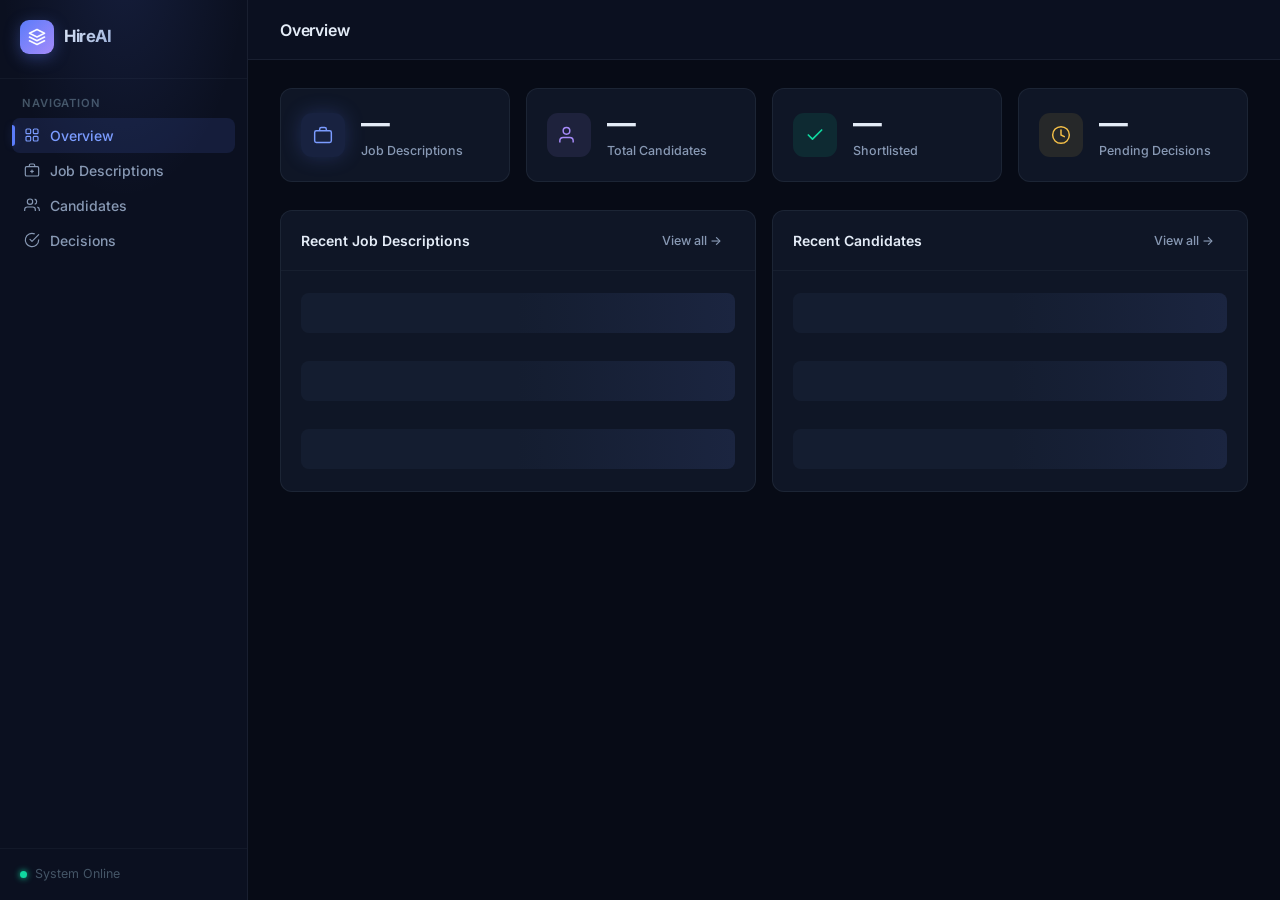
==== static/index.html @ 5cfd74dd "Initial release: HireAI — AI-powered end-to-end hiring agent - Resume screening with Groq/Llama 3.3 " ====
<!DOCTYPE html>
<html lang="en">
<head>
  <meta charset="UTF-8" />
  <meta name="viewport" content="width=device-width, initial-scale=1.0" />
  <title>HireAI — Admin Dashboard</title>
  <link rel="preconnect" href="https://fonts.googleapis.com">
  <link rel="preconnect" href="https://fonts.gstatic.com" crossorigin>
  <link rel="preload" as="style" onload="this.onload=null;this.rel='stylesheet'" href="https://fonts.googleapis.com/css2?family=Inter:wght@300;400;500;600;700&display=swap">
  <noscript><link rel="stylesheet" href="https://fonts.googleapis.com/css2?family=Inter:wght@300;400;500;600;700&display=swap"></noscript>
  <link rel="stylesheet" href="/static/css/style.css?v=5" />
</head>
<body class="admin-page">

<div class="app">

  <!-- ─── Sidebar ──────────────────────────────────────────────────────────── -->
  <aside class="sidebar">
    <div class="sidebar-brand">
      <div class="brand-icon">
        <svg width="18" height="18" viewBox="0 0 24 24" fill="none">
          <path d="M12 2L2 7l10 5 10-5-10-5zM2 17l10 5 10-5M2 12l10 5 10-5" stroke="currentColor" stroke-width="2.2" stroke-linecap="round" stroke-linejoin="round"/>
        </svg>
      </div>
      <span class="brand-text">HireAI</span>
    </div>

    <nav class="sidebar-nav">
      <div class="nav-group">
        <span class="nav-label">Navigation</span>

        <button class="nav-item active" data-tab="overview">
          <svg class="nav-icon" viewBox="0 0 24 24" fill="none">
            <rect x="3" y="3" width="7" height="7" rx="1.5" stroke="currentColor" stroke-width="1.75"/>
            <rect x="14" y="3" width="7" height="7" rx="1.5" stroke="currentColor" stroke-width="1.75"/>
            <rect x="3" y="14" width="7" height="7" rx="1.5" stroke="currentColor" stroke-width="1.75"/>
            <rect x="14" y="14" width="7" height="7" rx="1.5" stroke="currentColor" stroke-width="1.75"/>
          </svg>
          Overview
        </button>

        <button class="nav-item" data-tab="jd">
          <svg class="nav-icon" viewBox="0 0 24 24" fill="none">
            <rect x="2" y="7" width="20" height="14" rx="2" stroke="currentColor" stroke-width="1.75"/>
            <path d="M16 7V5a2 2 0 0 0-2-2h-4a2 2 0 0 0-2 2v2" stroke="currentColor" stroke-width="1.75"/>
            <line x1="12" y1="12" x2="12" y2="16" stroke="currentColor" stroke-width="1.75" stroke-linecap="round"/>
            <line x1="10" y1="14" x2="14" y2="14" stroke="currentColor" stroke-width="1.75" stroke-linecap="round"/>
          </svg>
          Job Descriptions
        </button>

        <button class="nav-item" data-tab="candidates">
          <svg class="nav-icon" viewBox="0 0 24 24" fill="none">
            <path d="M17 21v-2a4 4 0 0 0-4-4H5a4 4 0 0 0-4 4v2" stroke="currentColor" stroke-width="1.75"/>
            <circle cx="9" cy="7" r="4" stroke="currentColor" stroke-width="1.75"/>
            <path d="M23 21v-2a4 4 0 0 0-3-3.87" stroke="currentColor" stroke-width="1.75"/>
            <path d="M16 3.13a4 4 0 0 1 0 7.75" stroke="currentColor" stroke-width="1.75"/>
          </svg>
          Candidates
        </button>

        <button class="nav-item" data-tab="decisions">
          <svg class="nav-icon" viewBox="0 0 24 24" fill="none">
            <path d="M22 11.08V12a10 10 0 1 1-5.93-9.14" stroke="currentColor" stroke-width="1.75"/>
            <polyline points="22 4 12 14.01 9 11.01" stroke="currentColor" stroke-width="1.75" stroke-linecap="round" stroke-linejoin="round"/>
          </svg>
          Decisions
          <span class="nav-badge" id="decisions-count" style="display:none">0</span>
        </button>
      </div>
    </nav>

    <div class="sidebar-footer">
      <div class="status-dot"></div>
      <span>System Online</span>
    </div>
  </aside>

  <!-- ─── Main ─────────────────────────────────────────────────────────────── -->
  <div class="main">
    <header class="topbar">
      <div class="topbar-title" id="page-title">Overview</div>
      <div class="topbar-actions" id="topbar-actions"></div>
    </header>

    <div class="content">

      <!-- ── Overview ─────────────────────────────────────────────────────── -->
      <section id="tab-overview" class="tab-panel active">
        <div class="stats-grid">
          <div class="stat-card">
            <div class="stat-icon stat-icon-blue">
              <svg viewBox="0 0 24 24" fill="none">
                <rect x="2" y="7" width="20" height="14" rx="2" stroke="currentColor" stroke-width="1.75"/>
                <path d="M16 7V5a2 2 0 0 0-2-2h-4a2 2 0 0 0-2 2v2" stroke="currentColor" stroke-width="1.75"/>
              </svg>
            </div>
            <div class="stat-info">
              <div class="stat-value" id="stat-jd-count">—</div>
              <div class="stat-label">Job Descriptions</div>
            </div>
          </div>
          <div class="stat-card">
            <div class="stat-icon stat-icon-violet">
              <svg viewBox="0 0 24 24" fill="none">
                <path d="M17 21v-2a4 4 0 0 0-4-4H5a4 4 0 0 0-4 4v2" stroke="currentColor" stroke-width="1.75"/>
                <circle cx="9" cy="7" r="4" stroke="currentColor" stroke-width="1.75"/>
              </svg>
            </div>
            <div class="stat-info">
              <div class="stat-value" id="stat-candidate-count">—</div>
              <div class="stat-label">Total Candidates</div>
            </div>
          </div>
          <div class="stat-card">
            <div class="stat-icon stat-icon-green">
              <svg viewBox="0 0 24 24" fill="none">
                <polyline points="20 6 9 17 4 12" stroke="currentColor" stroke-width="2" stroke-linecap="round" stroke-linejoin="round"/>
              </svg>
            </div>
            <div class="stat-info">
              <div class="stat-value" id="stat-shortlisted-count">—</div>
              <div class="stat-label">Shortlisted</div>
            </div>
          </div>
          <div class="stat-card">
            <div class="stat-icon stat-icon-amber">
              <svg viewBox="0 0 24 24" fill="none">
                <circle cx="12" cy="12" r="10" stroke="currentColor" stroke-width="1.75"/>
                <polyline points="12 6 12 12 16 14" stroke="currentColor" stroke-width="1.75" stroke-linecap="round"/>
              </svg>
            </div>
            <div class="stat-info">
              <div class="stat-value" id="stat-pending-count">—</div>
              <div class="stat-label">Pending Decisions</div>
            </div>
          </div>
        </div>

        <div class="overview-grid">
          <div class="overview-panel">
            <div class="panel-hd">
              <span>Recent Job Descriptions</span>
              <button class="btn btn-ghost btn-sm" onclick="switchTab('jd')">View all →</button>
            </div>
            <div id="overview-jds" class="overview-list">
              <div style="padding:10px 20px"><div class="skeleton-row"></div></div>
              <div style="padding:10px 20px"><div class="skeleton-row"></div></div>
              <div style="padding:10px 20px"><div class="skeleton-row"></div></div>
            </div>
          </div>
          <div class="overview-panel">
            <div class="panel-hd">
              <span>Recent Candidates</span>
              <button class="btn btn-ghost btn-sm" onclick="switchTab('candidates')">View all →</button>
            </div>
            <div id="overview-candidates" class="overview-list">
              <div style="padding:10px 20px"><div class="skeleton-row"></div></div>
              <div style="padding:10px 20px"><div class="skeleton-row"></div></div>
              <div style="padding:10px 20px"><div class="skeleton-row"></div></div>
            </div>
          </div>
        </div>
      </section>

      <!-- ── Job Descriptions ──────────────────────────────────────────────── -->
      <section id="tab-jd" class="tab-panel">
        <div id="jd-list" class="card-grid">
          <div class="card" style="pointer-events:none">
            <div class="skeleton-row" style="height:18px;width:60%;margin-bottom:10px"></div>
            <div class="skeleton-row" style="height:12px;width:40%"></div>
          </div>
        </div>
      </section>

      <!-- ── Candidates ────────────────────────────────────────────────────── -->
      <section id="tab-candidates" class="tab-panel">
        <div class="table-toolbar">
          <div class="toolbar-left">
            <select id="jd-filter" class="select" style="width:220px" onchange="loadCandidates()">
              <option value="">All Job Descriptions</option>
            </select>
          </div>
        </div>
        <div class="table-wrap">
          <table class="data-table" id="candidates-table">
            <thead>
              <tr>
                <th>Candidate</th>
                <th>Job Description</th>
                <th>Score</th>
                <th>Status</th>
                <th>Actions</th>
              </tr>
            </thead>
            <tbody id="candidates-body">
              <tr><td colspan="5" class="loading">Loading candidates…</td></tr>
            </tbody>
          </table>
        </div>
      </section>

      <!-- ── Decisions ─────────────────────────────────────────────────────── -->
      <section id="tab-decisions" class="tab-panel">
        <div id="decisions-list">
          <p class="loading">Loading decisions…</p>
        </div>
      </section>

    </div>
  </div>
</div>

<!-- ─── JD Upload Modal ───────────────────────────────────────────────────── -->
<div id="jd-modal" class="modal-overlay" style="display:none">
  <div class="modal" onclick="event.stopPropagation()">
    <div class="modal-header">
      <h3>New Job Description</h3>
      <button class="modal-close" onclick="hideModal('jd-modal')">
        <svg viewBox="0 0 24 24" fill="none" width="18" height="18"><line x1="18" y1="6" x2="6" y2="18" stroke="currentColor" stroke-width="2" stroke-linecap="round"/><line x1="6" y1="6" x2="18" y2="18" stroke="currentColor" stroke-width="2" stroke-linecap="round"/></svg>
      </button>
    </div>

    <div style="padding:20px 24px 0">
      <label class="form-label">
        <span class="form-label-text">Job Title</span>
        <input id="jd-title" type="text" class="form-input" placeholder="e.g. Senior Backend Engineer" />
      </label>
      <div class="upload-tabs">
        <button class="upload-tab active" onclick="switchJDTab('file',this)">Upload File</button>
        <button class="upload-tab" onclick="switchJDTab('text',this)">Paste Text</button>
      </div>
      <div id="jd-file-section">
        <label class="file-drop-zone" id="jd-drop-zone"
          ondragover="onDragOver(event)"
          ondragleave="onDragLeave(event,'jd-drop-zone')"
          ondrop="onDrop(event,'jd-file')">
          <input type="file" id="jd-file" accept=".pdf,.docx,.txt" style="display:none"
            onchange="onFileSelect(this,'jd-drop-zone','jd-file-name')" />
          <div class="drop-icon">
            <svg viewBox="0 0 24 24" fill="none" width="30" height="30">
              <path d="M14 2H6a2 2 0 0 0-2 2v16a2 2 0 0 0 2 2h12a2 2 0 0 0 2-2V8z" stroke="currentColor" stroke-width="1.75"/>
              <polyline points="14 2 14 8 20 8" stroke="currentColor" stroke-width="1.75"/>
              <line x1="12" y1="18" x2="12" y2="12" stroke="currentColor" stroke-width="1.75" stroke-linecap="round"/>
              <line x1="9" y1="15" x2="15" y2="15" stroke="currentColor" stroke-width="1.75" stroke-linecap="round"/>
            </svg>
          </div>
          <span id="jd-file-name">Drag & drop or <u>browse</u></span>
          <span class="drop-hint">PDF, DOCX, TXT supported</span>
        </label>
      </div>
      <div id="jd-text-section" style="display:none">
        <label class="form-label">
          <span class="form-label-text">Job Description Text</span>
          <textarea id="jd-text" class="form-textarea" rows="9" placeholder="Paste the full job description here…"></textarea>
        </label>
      </div>
    </div>

    <div class="modal-footer">
      <button class="btn btn-ghost" onclick="hideModal('jd-modal')">Cancel</button>
      <button class="btn btn-primary" onclick="submitJD()">Submit JD</button>
    </div>
  </div>
</div>

<!-- ─── Resume Upload Modal ──────────────────────────────────────────────── -->
<div id="resume-modal" class="modal-overlay" style="display:none">
  <div class="modal" onclick="event.stopPropagation()">
    <div class="modal-header">
      <h3>Upload Candidate Resume</h3>
      <button class="modal-close" onclick="hideModal('resume-modal')">
        <svg viewBox="0 0 24 24" fill="none" width="18" height="18"><line x1="18" y1="6" x2="6" y2="18" stroke="currentColor" stroke-width="2" stroke-linecap="round"/><line x1="6" y1="6" x2="18" y2="18" stroke="currentColor" stroke-width="2" stroke-linecap="round"/></svg>
      </button>
    </div>

    <div style="padding:20px 24px 0">
      <label class="form-label">
        <span class="form-label-text">Job Description</span>
        <select id="resume-jd-id" class="form-input">
          <option value="">Select a job description…</option>
        </select>
      </label>
      <div class="form-row">
        <label class="form-label">
          <span class="form-label-text">Full Name</span>
          <input id="resume-name" type="text" class="form-input" placeholder="Jane Doe" />
        </label>
        <label class="form-label">
          <span class="form-label-text">Email Address</span>
          <input id="resume-email" type="email" class="form-input" placeholder="jane@example.com" />
        </label>
      </div>
      <div class="upload-tabs">
        <button class="upload-tab active" onclick="switchResumeTab('file',this)">Upload File</button>
        <button class="upload-tab" onclick="switchResumeTab('text',this)">Paste Text</button>
      </div>
      <div id="resume-file-section">
        <label class="file-drop-zone" id="resume-drop-zone"
          ondragover="onDragOver(event)"
          ondragleave="onDragLeave(event,'resume-drop-zone')"
          ondrop="onDrop(event,'resume-file')">
          <input type="file" id="resume-file" accept=".pdf,.docx,.txt" style="display:none"
            onchange="onFileSelect(this,'resume-drop-zone','resume-file-name')" />
          <div class="drop-icon">
            <svg viewBox="0 0 24 24" fill="none" width="30" height="30">
              <path d="M14 2H6a2 2 0 0 0-2 2v16a2 2 0 0 0 2 2h12a2 2 0 0 0 2-2V8z" stroke="currentColor" stroke-width="1.75"/>
              <polyline points="14 2 14 8 20 8" stroke="currentColor" stroke-width="1.75"/>
              <line x1="12" y1="18" x2="12" y2="12" stroke="currentColor" stroke-width="1.75" stroke-linecap="round"/>
              <line x1="9" y1="15" x2="15" y2="15" stroke="currentColor" stroke-width="1.75" stroke-linecap="round"/>
            </svg>
          </div>
          <span id="resume-file-name">Drag & drop or <u>browse</u></span>
          <span class="drop-hint">PDF, DOCX, TXT supported</span>
        </label>
      </div>
      <div id="resume-text-section" style="display:none">
        <label class="form-label">
          <span class="form-label-text">Resume Text</span>
          <textarea id="resume-text" class="form-textarea" rows="9" placeholder="Paste resume text here…"></textarea>
        </label>
      </div>
    </div>

    <div class="modal-footer">
      <button class="btn btn-ghost" onclick="hideModal('resume-modal')">Cancel</button>
      <button class="btn btn-primary" onclick="submitResume()">Screen Candidate</button>
    </div>
  </div>
</div>

<!-- ─── Candidate Detail Modal ──────────────────────────────────────────── -->
<div id="detail-modal" class="modal-overlay" style="display:none">
  <div class="modal modal-wide" onclick="event.stopPropagation()">
    <div class="modal-header">
      <h3 id="detail-title">Candidate Details</h3>
      <button class="modal-close" onclick="hideModal('detail-modal')">
        <svg viewBox="0 0 24 24" fill="none" width="18" height="18"><line x1="18" y1="6" x2="6" y2="18" stroke="currentColor" stroke-width="2" stroke-linecap="round"/><line x1="6" y1="6" x2="18" y2="18" stroke="currentColor" stroke-width="2" stroke-linecap="round"/></svg>
      </button>
    </div>
    <div id="detail-body"></div>
    <div class="modal-footer">
      <button class="btn btn-ghost" onclick="hideModal('detail-modal')">Close</button>
    </div>
  </div>
</div>

<!-- ─── Toast ────────────────────────────────────────────────────────────── -->
<div id="toast" class="toast" style="display:none"></div>

<script src="/static/js/admin.js"></script>
</body>
</html>
---- static/css/style.css ----
/* DESIGN SYSTEM — HireAI Dashboard (Dark premium / Obsidian) */

:root {
  /* Surfaces */
  --bg:       #070b16;
  --surf-1:   #0b1020;
  --surf-2:   #0f1626;
  --surf-3:   #141d30;
  --surf-4:   #1b2540;

  /* Accent */
  --accent:        #5b7cfa;
  --accent-h:      #7b9cff;
  --accent-dim:    rgba(91,124,250,0.12);
  --accent-glow:   rgba(91,124,250,0.22);
  --accent-border: rgba(91,124,250,0.3);

  /* Status */
  --green:      #10d9a0;
  --green-dim:  rgba(16,217,160,0.1);
  --yellow:     #f5c048;
  --yellow-dim: rgba(245,192,72,0.1);
  --red:        #ff5757;
  --red-dim:    rgba(255,87,87,0.1);
  --blue:       #60a5fa;
  --blue-dim:   rgba(96,165,250,0.1);
  --violet:     #a78bfa;
  --violet-dim: rgba(167,139,250,0.1);

  /* Text */
  --t1: #e4ecf7;
  --t2: #8899b4;
  --t3: #445566;

  /* Border */
  --border:    rgba(148,163,184,0.1);
  --border-sm: rgba(148,163,184,0.06);

  /* Dimensions */
  --sidebar-w: 248px;
  --topbar-h:  60px;
  --radius-sm: 8px;
  --radius-md: 12px;
  --radius-lg: 16px;
  --radius-xl: 20px;

  /* Transitions */
  --t-fast: 150ms ease;
  --t-med:  250ms ease;
  --t-slow: 400ms cubic-bezier(0.16,1,0.3,1);
}

/* ─── Reset ──────────────────────────────────────────────────────────────── */
*, *::before, *::after { box-sizing: border-box; margin: 0; padding: 0; }
html { height: 100%; }
body {
  font-family: 'Inter', system-ui, -apple-system, sans-serif;
  background: var(--bg);
  color: var(--t1);
  min-height: 100vh;
  font-size: 14px;
  line-height: 1.5;
  -webkit-font-smoothing: antialiased;
}
a { color: var(--accent); text-decoration: none; }
button { font-family: inherit; cursor: pointer; }
input, select, textarea { font-family: inherit; }

/* ─── App Shell ───────────────────────────────────────────────────────────── */
.app {
  display: flex;
  height: 100vh;
  overflow: hidden;
}

/* ─────────────────────────────────────────────────────────────────────────────
   SIDEBAR
───────────────────────────────────────────────────────────────────────────── */
.sidebar {
  width: var(--sidebar-w);
  min-width: var(--sidebar-w);
  background: var(--surf-1);
  border-right: 1px solid var(--border);
  display: flex;
  flex-direction: column;
  overflow: hidden;
  position: relative;
  z-index: 10;
}

/* subtle top glow */
.sidebar::before {
  content: '';
  position: absolute;
  top: 0; left: 0; right: 0;
  height: 200px;
  background: radial-gradient(ellipse at 50% -20%, rgba(91,124,250,0.12) 0%, transparent 70%);
  pointer-events: none;
}

.sidebar-brand {
  display: flex;
  align-items: center;
  gap: 10px;
  padding: 20px 20px 24px;
  border-bottom: 1px solid var(--border-sm);
}

.brand-icon {
  width: 34px;
  height: 34px;
  border-radius: 9px;
  background: linear-gradient(135deg, #5b7cfa 0%, #a78bfa 100%);
  display: flex;
  align-items: center;
  justify-content: center;
  color: white;
  flex-shrink: 0;
  box-shadow: 0 4px 16px rgba(91,124,250,0.35);
}

.brand-text {
  font-size: 1.05rem;
  font-weight: 700;
  background: linear-gradient(135deg, #e4ecf7, #a0b4d6);
  -webkit-background-clip: text;
  -webkit-text-fill-color: transparent;
  background-clip: text;
  letter-spacing: -0.3px;
}

.sidebar-nav {
  flex: 1;
  padding: 16px 12px;
  overflow-y: auto;
  scrollbar-width: none;
}
.sidebar-nav::-webkit-scrollbar { display: none; }

.nav-group { margin-bottom: 24px; }

.nav-label {
  display: block;
  font-size: 0.7rem;
  font-weight: 600;
  text-transform: uppercase;
  letter-spacing: 0.08em;
  color: var(--t3);
  padding: 0 10px;
  margin-bottom: 6px;
}

.nav-item {
  display: flex;
  align-items: center;
  gap: 10px;
  width: 100%;
  padding: 9px 12px;
  border-radius: var(--radius-sm);
  border: none;
  background: transparent;
  color: var(--t2);
  font-size: 0.875rem;
  font-weight: 500;
  text-align: left;
  transition: background var(--t-fast), color var(--t-fast);
  position: relative;
  cursor: pointer;
}

.nav-item:hover {
  background: rgba(255,255,255,0.05);
  color: var(--t1);
}

.nav-item.active {
  background: var(--accent-dim);
  color: var(--accent-h);
}

.nav-item.active::before {
  content: '';
  position: absolute;
  left: 0; top: 20%; bottom: 20%;
  width: 3px;
  border-radius: 0 3px 3px 0;
  background: var(--accent);
  box-shadow: 0 0 8px var(--accent-glow);
}

.nav-icon {
  width: 16px;
  height: 16px;
  flex-shrink: 0;
  stroke-width: 1.75;
}

.nav-badge {
  margin-left: auto;
  background: var(--red);
  color: white;
  font-size: 0.7rem;
  font-weight: 700;
  min-width: 18px;
  height: 18px;
  border-radius: 99px;
  display: inline-flex;
  align-items: center;
  justify-content: center;
  padding: 0 5px;
  animation: pulseDot 2s ease infinite;
}

.sidebar-footer {
  padding: 16px 20px;
  border-top: 1px solid var(--border-sm);
  display: flex;
  align-items: center;
  gap: 8px;
  font-size: 0.78rem;
  color: var(--t3);
}

.status-dot {
  width: 7px;
  height: 7px;
  border-radius: 50%;
  background: var(--green);
  box-shadow: 0 0 6px var(--green);
  animation: pulseDot 2.5s ease infinite;
}

/* ─────────────────────────────────────────────────────────────────────────────
   MAIN AREA
───────────────────────────────────────────────────────────────────────────── */
.main {
  flex: 1;
  display: flex;
  flex-direction: column;
  overflow: hidden;
}

/* ─── Topbar ──────────────────────────────────────────────────────────────── */
.topbar {
  height: var(--topbar-h);
  min-height: var(--topbar-h);
  display: flex;
  align-items: center;
  justify-content: space-between;
  padding: 0 32px;
  border-bottom: 1px solid var(--border);
  background: var(--surf-1);
  backdrop-filter: blur(8px);
  position: relative;
  z-index: 5;
}

.topbar-title {
  font-size: 1rem;
  font-weight: 600;
  color: var(--t1);
  letter-spacing: -0.2px;
}

.topbar-actions {
  display: flex;
  align-items: center;
  gap: 8px;
}

/* ─── Content Area ────────────────────────────────────────────────────────── */
.content {
  flex: 1;
  overflow-y: auto;
  padding: 28px 32px;
  scrollbar-width: thin;
  scrollbar-color: var(--surf-4) transparent;
}
.content::-webkit-scrollbar { width: 5px; }
.content::-webkit-scrollbar-track { background: transparent; }
.content::-webkit-scrollbar-thumb { background: var(--surf-4); border-radius: 99px; }

/* ─── Tab Panels ──────────────────────────────────────────────────────────── */
.tab-panel {
  display: none;
  animation: panelIn var(--t-slow) both;
}
.tab-panel.active { display: block; }

/* ─────────────────────────────────────────────────────────────────────────────
   OVERVIEW / STATS
───────────────────────────────────────────────────────────────────────────── */
.stats-grid {
  display: grid;
  grid-template-columns: repeat(4, 1fr);
  gap: 16px;
  margin-bottom: 28px;
}

@media (max-width: 1100px) { .stats-grid { grid-template-columns: repeat(2, 1fr); } }
@media (max-width: 700px)  { .stats-grid { grid-template-columns: 1fr; } }

.stat-card {
  background: var(--surf-2);
  border: 1px solid var(--border);
  border-radius: var(--radius-md);
  padding: 20px;
  display: flex;
  align-items: center;
  gap: 16px;
  transition: border-color var(--t-fast), transform var(--t-fast), box-shadow var(--t-fast);
  animation: cardIn var(--t-slow) both;
}
.stat-card:nth-child(1) { animation-delay: 0ms; }
.stat-card:nth-child(2) { animation-delay: 60ms; }
.stat-card:nth-child(3) { animation-delay: 120ms; }
.stat-card:nth-child(4) { animation-delay: 180ms; }

.stat-card:hover {
  border-color: var(--border-sm);
  transform: translateY(-1px);
  box-shadow: 0 8px 24px rgba(0,0,0,0.3);
}

.stat-icon {
  width: 44px;
  height: 44px;
  border-radius: 11px;
  display: flex;
  align-items: center;
  justify-content: center;
  flex-shrink: 0;
}
.stat-icon svg { width: 20px; height: 20px; }
.stat-icon-blue   { background: var(--accent-dim); color: var(--accent-h); box-shadow: 0 0 20px var(--accent-glow); }
.stat-icon-violet { background: var(--violet-dim); color: var(--violet); }
.stat-icon-green  { background: var(--green-dim);  color: var(--green); }
.stat-icon-amber  { background: var(--yellow-dim); color: var(--yellow); }

.stat-info {}
.stat-value {
  font-size: 1.8rem;
  font-weight: 700;
  color: var(--t1);
  line-height: 1;
  letter-spacing: -1px;
}
.stat-label {
  font-size: 0.78rem;
  color: var(--t2);
  margin-top: 4px;
  font-weight: 500;
}

/* ─── Overview Grid ───────────────────────────────────────────────────────── */
.overview-grid {
  display: grid;
  grid-template-columns: 1fr 1fr;
  gap: 16px;
}
@media (max-width: 900px) { .overview-grid { grid-template-columns: 1fr; } }

.overview-panel {
  background: var(--surf-2);
  border: 1px solid var(--border);
  border-radius: var(--radius-md);
  overflow: hidden;
  animation: cardIn var(--t-slow) both;
  animation-delay: 240ms;
}

.panel-hd {
  display: flex;
  align-items: center;
  justify-content: space-between;
  padding: 16px 20px;
  border-bottom: 1px solid var(--border-sm);
  font-size: 0.875rem;
  font-weight: 600;
  color: var(--t1);
}

.overview-list { padding: 8px 0; }

.overview-row {
  display: flex;
  align-items: center;
  gap: 12px;
  padding: 10px 20px;
  transition: background var(--t-fast);
  border-radius: 0;
}
.overview-row:hover { background: rgba(255,255,255,0.03); }

.overview-row-avatar {
  width: 32px;
  height: 32px;
  border-radius: 8px;
  background: var(--accent-dim);
  display: flex;
  align-items: center;
  justify-content: center;
  font-size: 0.7rem;
  font-weight: 700;
  color: var(--accent);
  flex-shrink: 0;
}

.overview-row-info { flex: 1; min-width: 0; }
.overview-row-title {
  font-size: 0.85rem;
  font-weight: 500;
  color: var(--t1);
  white-space: nowrap;
  overflow: hidden;
  text-overflow: ellipsis;
}
.overview-row-sub {
  font-size: 0.75rem;
  color: var(--t3);
  margin-top: 1px;
}

.overview-empty {
  padding: 28px 20px;
  text-align: center;
  color: var(--t3);
  font-size: 0.82rem;
}

/* ─────────────────────────────────────────────────────────────────────────────
   JD CARDS
───────────────────────────────────────────────────────────────────────────── */
.card-grid {
  display: grid;
  grid-template-columns: repeat(auto-fill, minmax(300px, 1fr));
  gap: 14px;
}

.card {
  background: var(--surf-2);
  border: 1px solid var(--border);
  border-radius: var(--radius-md);
  padding: 20px;
  transition: border-color var(--t-fast), transform var(--t-fast), box-shadow var(--t-fast);
  animation: cardIn var(--t-slow) both;
  animation-delay: var(--delay, 0ms);
  position: relative;
  overflow: hidden;
}

.card::before {
  content: '';
  position: absolute;
  top: 0; left: 0; right: 0;
  height: 1px;
  background: linear-gradient(90deg, transparent, var(--accent-border), transparent);
  opacity: 0;
  transition: opacity var(--t-med);
}
.card:hover::before { opacity: 1; }

.card:hover {
  border-color: rgba(91,124,250,0.2);
  transform: translateY(-2px);
  box-shadow: 0 12px 32px rgba(0,0,0,0.35);
}

.card-icon {
  width: 36px;
  height: 36px;
  border-radius: 9px;
  background: var(--accent-dim);
  display: flex;
  align-items: center;
  justify-content: center;
  color: var(--accent);
  margin-bottom: 14px;
}
.card-icon svg { width: 16px; height: 16px; }

.card h4 {
  font-size: 0.95rem;
  font-weight: 600;
  color: var(--t1);
  margin-bottom: 8px;
  line-height: 1.3;
}

.card-meta {
  font-size: 0.78rem;
  color: var(--t3);
  display: flex;
  align-items: center;
  gap: 6px;
  margin-bottom: 4px;
}

.card-parsed {
  display: inline-flex;
  align-items: center;
  gap: 5px;
  font-size: 0.75rem;
  font-weight: 500;
  padding: 3px 8px;
  border-radius: 99px;
  margin-top: 8px;
}
.card-parsed.done { background: var(--green-dim); color: var(--green); }
.card-parsed.pending { background: var(--yellow-dim); color: var(--yellow); }

.card-actions {
  margin-top: 16px;
  padding-top: 14px;
  border-top: 1px solid var(--border-sm);
  display: flex;
  gap: 8px;
}

/* ─────────────────────────────────────────────────────────────────────────────
   TABLE
───────────────────────────────────────────────────────────────────────────── */
.table-toolbar {
  display: flex;
  align-items: center;
  justify-content: space-between;
  margin-bottom: 16px;
  gap: 12px;
}

.toolbar-left { display: flex; align-items: center; gap: 10px; }

.table-wrap {
  background: var(--surf-2);
  border: 1px solid var(--border);
  border-radius: var(--radius-md);
  overflow: hidden;
  animation: cardIn var(--t-slow) both;
}

.data-table {
  width: 100%;
  border-collapse: collapse;
}

.data-table th {
  background: var(--surf-3);
  padding: 12px 18px;
  text-align: left;
  font-size: 0.72rem;
  font-weight: 600;
  text-transform: uppercase;
  letter-spacing: 0.06em;
  color: var(--t3);
  border-bottom: 1px solid var(--border);
}

.data-table td {
  padding: 13px 18px;
  font-size: 0.86rem;
  border-bottom: 1px solid var(--border-sm);
  color: var(--t1);
  vertical-align: middle;
}

.data-table tr:last-child td { border-bottom: none; }

.data-table tbody tr {
  transition: background var(--t-fast);
}
.data-table tbody tr:hover td {
  background: rgba(255,255,255,0.03);
}

.candidate-cell {
  display: flex;
  align-items: center;
  gap: 10px;
}
.candidate-avatar {
  width: 30px;
  height: 30px;
  border-radius: 7px;
  background: var(--accent-dim);
  color: var(--accent);
  display: flex;
  align-items: center;
  justify-content: center;
  font-size: 0.72rem;
  font-weight: 700;
  flex-shrink: 0;
}
.candidate-name { font-weight: 500; }
.candidate-email { font-size: 0.75rem; color: var(--t3); }

.score-pill {
  display: inline-flex;
  align-items: center;
  font-size: 0.82rem;
  font-weight: 600;
  padding: 3px 10px;
  border-radius: 99px;
}
.score-pill.high { background: var(--green-dim); color: var(--green); }
.score-pill.mid  { background: var(--yellow-dim); color: var(--yellow); }
.score-pill.low  { background: var(--red-dim); color: var(--red); }
.score-pill.none { background: var(--surf-3); color: var(--t3); }

/* ─────────────────────────────────────────────────────────────────────────────
   STATUS BADGES
───────────────────────────────────────────────────────────────────────────── */
.badge {
  display: inline-flex;
  align-items: center;
  padding: 3px 9px;
  border-radius: 99px;
  font-size: 0.72rem;
  font-weight: 600;
  letter-spacing: 0.02em;
  white-space: nowrap;
}
.badge-green  { background: var(--green-dim);  color: var(--green); }
.badge-blue   { background: var(--blue-dim);   color: var(--blue); }
.badge-yellow { background: var(--yellow-dim); color: var(--yellow); }
.badge-red    { background: var(--red-dim);    color: var(--red); }
.badge-gray   { background: var(--surf-3);     color: var(--t3); }

/* ─────────────────────────────────────────────────────────────────────────────
   BUTTONS
───────────────────────────────────────────────────────────────────────────── */
.btn {
  display: inline-flex;
  align-items: center;
  gap: 6px;
  padding: 8px 16px;
  border-radius: var(--radius-sm);
  border: 1px solid transparent;
  font-size: 0.84rem;
  font-weight: 500;
  cursor: pointer;
  transition: background var(--t-fast), border-color var(--t-fast), transform var(--t-fast), box-shadow var(--t-fast), opacity var(--t-fast);
  white-space: nowrap;
}
.btn:active { transform: scale(0.97); }

.btn-primary {
  background: var(--accent);
  color: white;
  border-color: var(--accent);
  box-shadow: 0 2px 12px var(--accent-glow);
}
.btn-primary:hover {
  background: var(--accent-h);
  border-color: var(--accent-h);
  box-shadow: 0 4px 18px var(--accent-glow);
}

.btn-secondary {
  background: var(--surf-3);
  color: var(--t2);
  border-color: var(--border);
}
.btn-secondary:hover { background: var(--surf-4); color: var(--t1); }

.btn-ghost {
  background: transparent;
  color: var(--t2);
  border-color: transparent;
}
.btn-ghost:hover { background: rgba(255,255,255,0.05); color: var(--t1); }

.btn-ghost-sm {
  background: transparent;
  color: var(--accent);
  border-color: transparent;
  font-size: 0.78rem;
  padding: 4px 8px;
}
.btn-ghost-sm:hover { background: var(--accent-dim); }

.btn-success {
  background: transparent;
  color: var(--green);
  border-color: rgba(16,217,160,0.3);
}
.btn-success:hover { background: var(--green-dim); }

.btn-danger {
  background: transparent;
  color: var(--red);
  border-color: rgba(255,87,87,0.3);
}
.btn-danger:hover { background: var(--red-dim); }

.btn-sm { padding: 5px 12px; font-size: 0.78rem; }
.btn-lg { padding: 12px 28px; font-size: 0.94rem; width: 100%; justify-content: center; }

/* ─────────────────────────────────────────────────────────────────────────────
   FORMS
───────────────────────────────────────────────────────────────────────────── */
.form-label {
  display: block;
  font-size: 0.8rem;
  font-weight: 500;
  color: var(--t2);
  margin-bottom: 16px;
}
.form-label-text { display: block; margin-bottom: 6px; }

.form-input, .select {
  display: block;
  width: 100%;
  margin-top: 6px;
  padding: 9px 12px;
  background: var(--surf-1);
  border: 1px solid var(--border);
  border-radius: var(--radius-sm);
  font-size: 0.86rem;
  color: var(--t1);
  transition: border-color var(--t-fast), box-shadow var(--t-fast);
  outline: none;
}
.form-input::placeholder { color: var(--t3); }
.form-input:focus, .select:focus {
  border-color: var(--accent-border);
  box-shadow: 0 0 0 3px var(--accent-dim);
}

.form-textarea {
  display: block;
  width: 100%;
  margin-top: 6px;
  padding: 10px 12px;
  background: var(--surf-1);
  border: 1px solid var(--border);
  border-radius: var(--radius-sm);
  font-size: 0.86rem;
  color: var(--t1);
  resize: vertical;
  outline: none;
  transition: border-color var(--t-fast), box-shadow var(--t-fast);
  min-height: 80px;
}
.form-textarea::placeholder { color: var(--t3); }
.form-textarea:focus {
  border-color: var(--accent-border);
  box-shadow: 0 0 0 3px var(--accent-dim);
}

.form-row {
  display: grid;
  grid-template-columns: 1fr 1fr;
  gap: 12px;
}
@media (max-width: 540px) { .form-row { grid-template-columns: 1fr; } }

.select {
  -webkit-appearance: none;
  appearance: none;
  background-image: url("data:image/svg+xml,%3Csvg xmlns='http://www.w3.org/2000/svg' width='12' height='8' viewBox='0 0 12 8'%3E%3Cpath d='M1 1l5 5 5-5' stroke='%238899b4' stroke-width='1.5' fill='none' stroke-linecap='round'/%3E%3C/svg%3E");
  background-repeat: no-repeat;
  background-position: right 12px center;
  padding-right: 32px;
  cursor: pointer;
}
.select option { background: #1a2035; }

/* ─────────────────────────────────────────────────────────────────────────────
   MODALS
───────────────────────────────────────────────────────────────────────────── */
.modal-overlay {
  position: fixed;
  inset: 0;
  background: rgba(4,8,20,0.7);
  backdrop-filter: blur(4px);
  display: flex;
  align-items: center;
  justify-content: center;
  z-index: 500;
  padding: 20px;
  animation: fadeIn 0.2s ease;
}

.modal {
  background: var(--surf-2);
  border: 1px solid var(--border);
  border-radius: var(--radius-lg);
  padding: 0;
  width: 540px;
  max-width: 100%;
  max-height: 90vh;
  overflow-y: auto;
  box-shadow: 0 32px 80px rgba(0,0,0,0.6), 0 0 0 1px var(--border-sm);
  animation: modalIn var(--t-slow);
  scrollbar-width: thin;
  scrollbar-color: var(--surf-4) transparent;
}
.modal-wide { width: 760px; }
.modal::-webkit-scrollbar { width: 4px; }
.modal::-webkit-scrollbar-thumb { background: var(--surf-4); border-radius: 99px; }

.modal-header {
  display: flex;
  align-items: center;
  justify-content: space-between;
  padding: 22px 24px 18px;
  border-bottom: 1px solid var(--border-sm);
  position: sticky;
  top: 0;
  background: var(--surf-2);
  z-index: 1;
}

.modal-header h3 {
  font-size: 1rem;
  font-weight: 600;
  color: var(--t1);
}

.modal-close {
  width: 28px;
  height: 28px;
  border-radius: 6px;
  border: none;
  background: transparent;
  color: var(--t3);
  display: flex;
  align-items: center;
  justify-content: center;
  transition: background var(--t-fast), color var(--t-fast);
}
.modal-close:hover { background: var(--surf-3); color: var(--t1); }

.modal > .form-label,
.modal > .form-row,
.modal > .upload-tabs,
.modal > .form-textarea-wrap,
.modal > div[id$="-section"] {
  padding-left: 24px;
  padding-right: 24px;
}

.modal-body { padding: 20px 24px; }
.modal-body .form-label { margin-bottom: 12px; }

.modal-footer {
  display: flex;
  justify-content: flex-end;
  gap: 8px;
  padding: 16px 24px;
  border-top: 1px solid var(--border-sm);
  background: var(--surf-2);
  position: sticky;
  bottom: 0;
}

/* Modal inner content spacing */
#jd-modal .form-label,
#jd-modal .upload-tabs,
#jd-modal #jd-file-section,
#jd-modal #jd-text-section,
#resume-modal .form-label,
#resume-modal .form-row,
#resume-modal .upload-tabs,
#resume-modal #resume-file-section,
#resume-modal #resume-text-section {
  padding: 0 24px;
}
#jd-modal .form-label:first-of-type,
#resume-modal .form-label:first-of-type {
  padding-top: 20px;
}

/* ─────────────────────────────────────────────────────────────────────────────
   UPLOAD TABS & DROP ZONE
───────────────────────────────────────────────────────────────────────────── */
.upload-tabs {
  display: flex;
  gap: 6px;
  margin-bottom: 14px;
  margin-top: 4px;
}

.upload-tab {
  padding: 6px 14px;
  border: 1px solid var(--border);
  border-radius: var(--radius-sm);
  background: transparent;
  color: var(--t3);
  font-size: 0.82rem;
  font-weight: 500;
  transition: all var(--t-fast);
}
.upload-tab:hover { color: var(--t1); background: var(--surf-3); }
.upload-tab.active { background: var(--accent-dim); color: var(--accent); border-color: var(--accent-border); }

.file-drop-zone {
  display: flex;
  flex-direction: column;
  align-items: center;
  justify-content: center;
  gap: 8px;
  border: 1.5px dashed var(--border);
  border-radius: var(--radius-md);
  padding: 32px 20px;
  cursor: pointer;
  background: var(--surf-1);
  transition: all var(--t-med);
  text-align: center;
  margin-bottom: 4px;
}
.file-drop-zone:hover, .file-drop-zone.dragover {
  border-color: var(--accent-border);
  background: var(--accent-dim);
  color: var(--accent-h);
}
.file-drop-zone.has-file {
  border-color: rgba(16,217,160,0.4);
  background: var(--green-dim);
}

.drop-icon {
  color: var(--t3);
  transition: color var(--t-fast);
}
.file-drop-zone:hover .drop-icon,
.file-drop-zone.dragover .drop-icon { color: var(--accent); }
.file-drop-zone.has-file .drop-icon { color: var(--green); }

.file-drop-zone span {
  font-size: 0.84rem;
  color: var(--t2);
}
.file-drop-zone span u { color: var(--accent); }
.drop-hint { font-size: 0.74rem !important; color: var(--t3) !important; }

/* ─────────────────────────────────────────────────────────────────────────────
   DECISION CARDS
───────────────────────────────────────────────────────────────────────────── */
.decision-card {
  background: var(--surf-2);
  border: 1px solid var(--border);
  border-radius: var(--radius-md);
  padding: 22px;
  margin-bottom: 14px;
  animation: cardIn var(--t-slow) both;
  animation-delay: var(--delay, 0ms);
  position: relative;
  overflow: hidden;
  transition: border-color var(--t-fast), transform var(--t-fast);
}
.decision-card:hover { border-color: rgba(91,124,250,0.2); transform: translateY(-1px); }

.decision-card::before {
  content: '';
  position: absolute;
  left: 0; top: 0; bottom: 0;
  width: 3px;
  background: linear-gradient(180deg, var(--accent), var(--violet));
  border-radius: 0 3px 3px 0;
}

.decision-card-header {
  display: flex;
  align-items: flex-start;
  justify-content: space-between;
  margin-bottom: 10px;
}

.decision-card h4 {
  font-size: 0.95rem;
  font-weight: 600;
  color: var(--t1);
}

.decision-meta {
  font-size: 0.78rem;
  color: var(--t3);
  margin-bottom: 10px;
  display: flex;
  flex-wrap: wrap;
  gap: 12px;
}
.decision-meta strong { color: var(--t2); }

.decision-reasoning {
  font-size: 0.82rem;
  color: var(--t2);
  line-height: 1.6;
  margin-bottom: 14px;
  padding: 10px 14px;
  background: var(--surf-1);
  border-radius: var(--radius-sm);
  border-left: 3px solid var(--border);
}

.decision-notes {
  width: 100%;
  background: var(--surf-1);
  border: 1px solid var(--border);
  border-radius: var(--radius-sm);
  padding: 9px 12px;
  font-size: 0.84rem;
  color: var(--t1);
  resize: none;
  outline: none;
  margin-bottom: 12px;
  font-family: inherit;
  transition: border-color var(--t-fast);
}
.decision-notes::placeholder { color: var(--t3); }
.decision-notes:focus { border-color: var(--accent-border); }

.decision-actions { display: flex; gap: 8px; }

/* ─────────────────────────────────────────────────────────────────────────────
   DETAIL MODAL SECTIONS
───────────────────────────────────────────────────────────────────────────── */
.detail-section {
  padding: 20px 24px;
  border-bottom: 1px solid var(--border-sm);
}
.detail-section:last-child { border-bottom: none; }

.detail-section h4 {
  font-size: 0.7rem;
  font-weight: 600;
  text-transform: uppercase;
  letter-spacing: 0.07em;
  color: var(--t3);
  margin-bottom: 12px;
}

.detail-section p {
  font-size: 0.86rem;
  color: var(--t2);
  margin-bottom: 6px;
}
.detail-section strong { color: var(--t1); }

.score-row {
  display: flex;
  align-items: center;
  gap: 12px;
  margin-bottom: 8px;
}
.score-label { width: 130px; font-size: 0.8rem; color: var(--t2); flex-shrink: 0; }
.score-bar-wrap {
  flex: 1;
  background: var(--surf-3);
  border-radius: 99px;
  height: 5px;
  overflow: hidden;
}
.score-bar {
  background: linear-gradient(90deg, var(--accent), var(--accent-h));
  border-radius: 99px;
  height: 100%;
  transition: width 0.8s cubic-bezier(0.16,1,0.3,1);
}
.score-num { width: 36px; text-align: right; font-size: 0.8rem; font-weight: 600; color: var(--t1); }

.tags { display: flex; flex-wrap: wrap; gap: 6px; margin-top: 6px; }
.tag {
  background: var(--surf-3);
  border-radius: 99px;
  padding: 3px 10px;
  font-size: 0.76rem;
  color: var(--t2);
  border: 1px solid var(--border-sm);
}
.tag-red { background: var(--red-dim); color: var(--red); border-color: rgba(255,87,87,0.2); }

.detail-info-grid {
  display: grid;
  grid-template-columns: 1fr 1fr;
  gap: 12px 20px;
}

.info-item { }
.info-label { font-size: 0.72rem; text-transform: uppercase; letter-spacing: 0.05em; color: var(--t3); margin-bottom: 3px; }
.info-val { font-size: 0.88rem; color: var(--t1); font-weight: 500; }

.admin-decision-box {
  margin-top: 14px;
  padding: 16px;
  background: var(--surf-1);
  border-radius: var(--radius-sm);
  border: 1px solid var(--border);
}

/* ─────────────────────────────────────────────────────────────────────────────
   TOAST
───────────────────────────────────────────────────────────────────────────── */
.toast {
  position: fixed;
  bottom: 28px;
  right: 28px;
  background: var(--surf-3);
  border: 1px solid var(--border);
  color: var(--t1);
  padding: 12px 18px;
  border-radius: var(--radius-md);
  font-size: 0.86rem;
  font-weight: 500;
  z-index: 999;
  box-shadow: 0 8px 32px rgba(0,0,0,0.5);
  animation: toastIn 0.3s var(--t-slow);
  max-width: 360px;
  display: flex;
  align-items: center;
  gap: 10px;
}
.toast::before {
  content: '';
  width: 6px;
  height: 6px;
  border-radius: 50%;
  background: var(--accent);
  flex-shrink: 0;
}

/* ─────────────────────────────────────────────────────────────────────────────
   EMPTY STATE
───────────────────────────────────────────────────────────────────────────── */
.empty-state {
  display: flex;
  flex-direction: column;
  align-items: center;
  justify-content: center;
  padding: 60px 20px;
  text-align: center;
  color: var(--t3);
  gap: 12px;
}
.empty-state-icon {
  width: 52px;
  height: 52px;
  border-radius: 14px;
  background: var(--surf-3);
  display: flex;
  align-items: center;
  justify-content: center;
  margin-bottom: 4px;
}
.empty-state-icon svg { width: 22px; height: 22px; opacity: 0.6; }
.empty-state h4 { font-size: 0.9rem; font-weight: 600; color: var(--t2); margin: 0; }
.empty-state p { font-size: 0.8rem; color: var(--t3); max-width: 280px; margin: 0; }

/* ─────────────────────────────────────────────────────────────────────────────
   SKELETON LOADING
───────────────────────────────────────────────────────────────────────────── */
.skeleton {
  background: linear-gradient(90deg, var(--surf-3) 25%, var(--surf-4) 50%, var(--surf-3) 75%);
  background-size: 200% 100%;
  animation: shimmer 1.4s ease infinite;
  border-radius: 6px;
}
.skeleton-row {
  height: 40px;
  background: linear-gradient(90deg, var(--surf-3) 25%, var(--surf-4) 50%, var(--surf-3) 75%);
  background-size: 200% 100%;
  animation: shimmer 1.4s ease infinite;
  border-radius: var(--radius-sm);
  margin: 4px 0;
}

/* ─────────────────────────────────────────────────────────────────────────────
   KEYFRAMES
───────────────────────────────────────────────────────────────────────────── */
@keyframes panelIn {
  from { opacity: 0; transform: translateY(12px); }
  to   { opacity: 1; transform: translateY(0); }
}

@keyframes cardIn {
  from { opacity: 0; transform: translateY(16px); }
  to   { opacity: 1; transform: translateY(0); }
}
@keyframes cardSlideIn {
  from { transform: translateY(12px); }
  to   { transform: translateY(0); }
}

@keyframes fadeIn {
  from { opacity: 0; }
  to   { opacity: 1; }
}

@keyframes modalIn {
  from { opacity: 0; transform: scale(0.95) translateY(8px); }
  to   { opacity: 1; transform: scale(1) translateY(0); }
}

@keyframes toastIn {
  from { opacity: 0; transform: translateY(16px) scale(0.95); }
  to   { opacity: 1; transform: translateY(0) scale(1); }
}

@keyframes shimmer {
  from { background-position: 200% 0; }
  to   { background-position: -200% 0; }
}

@keyframes pulseDot {
  0%, 100% { opacity: 1; }
  50%       { opacity: 0.4; }
}

@keyframes pulse {
  0%, 100% { opacity: 1; }
  50%       { opacity: 0.5; }
}

/* ─────────────────────────────────────────────────────────────────────────────
   LOADING STATE
───────────────────────────────────────────────────────────────────────────── */
.loading {
  color: var(--t3);
  font-size: 0.84rem;
  padding: 16px 0;
  text-align: center;
  font-style: italic;
}

/* ═══════════════════════════════════════════════════════════════════════════════
   INTERVIEW PAGE
═══════════════════════════════════════════════════════════════════════════════ */
.interview-page {
  background: #04080f;
  min-height: 100vh;
}

/* ─── Setup Screen ─────────────────────────────────────────────────────────── */
.setup-screen {
  display: flex;
  align-items: center;
  justify-content: center;
  min-height: 100vh;
  padding: 24px;
  background: radial-gradient(ellipse at 50% 40%, rgba(91,124,250,0.18) 0%, rgba(91,124,250,0.06) 35%, transparent 65%);
}

.setup-card {
  background: #111827;
  border: 1px solid rgba(148,163,184,0.22);
  border-radius: 20px;
  padding: 44px 40px;
  width: 480px;
  max-width: 95vw;
  box-shadow: 0 0 0 1px rgba(91,124,250,0.1), 0 32px 80px rgba(0,0,0,0.6), 0 0 80px rgba(91,124,250,0.08);
  opacity: 1;
  animation: cardSlideIn 0.5s ease;
}

.setup-card h1 {
  font-size: 1.5rem;
  font-weight: 700;
  text-align: center;
  margin-bottom: 8px;
  color: #e4ecf7;
  letter-spacing: -0.5px;
}

.setup-desc {
  color: #8899b4;
  text-align: center;
  margin-bottom: 28px;
  font-size: 0.88rem;
}

.permission-checks {
  display: flex;
  flex-direction: column;
  gap: 10px;
  margin-bottom: 20px;
}

.perm-item {
  display: flex;
  align-items: center;
  gap: 12px;
  background: #070b16;
  border: 1px solid rgba(148,163,184,0.07);
  border-radius: 10px;
  padding: 12px 16px;
  transition: border-color 0.15s;
}

.perm-icon { font-size: 1.1rem; width: 24px; text-align: center; }
.perm-label { flex: 1; font-size: 0.88rem; font-weight: 500; color: #c5d3e8; }
.perm-status { font-size: 0.78rem; color: #ff5757; font-weight: 500; }
.perm-status.ok { color: #10d9a0; }

.camera-preview {
  border-radius: 12px;
  overflow: hidden;
  background: #070b16;
  border: 1px solid rgba(148,163,184,0.07);
  margin-bottom: 20px;
  height: 150px;
  display: flex;
  align-items: center;
  justify-content: center;
}
.camera-preview video { width: 100%; height: 100%; object-fit: cover; }

.setup-note {
  color: #445566;
  font-size: 0.76rem;
  margin-top: 14px;
  text-align: center;
  line-height: 1.6;
}

/* ─── Interview Screen ─────────────────────────────────────────────────────── */
.interview-screen {
  display: flex;
  height: 100vh;
  color: #e4ecf7;
}

.interview-sidebar {
  width: 220px;
  background: #0b1020;
  border-right: 1px solid rgba(148,163,184,0.07);
  display: flex;
  flex-direction: column;
  gap: 14px;
  padding: 16px;
}

.sidebar-video {
  position: relative;
  border-radius: 10px;
  overflow: hidden;
  background: #04080f;
  border: 1px solid rgba(148,163,184,0.06);
}
.sidebar-video video { width: 100%; aspect-ratio: 4/3; object-fit: cover; display: block; }
.video-label {
  position: absolute;
  bottom: 6px; left: 8px;
  font-size: 0.7rem;
  color: rgba(200,210,230,0.7);
  background: rgba(0,0,0,0.4);
  padding: 2px 6px;
  border-radius: 4px;
}

.timer-box {
  background: #070b16;
  border: 1px solid rgba(148,163,184,0.07);
  border-radius: 10px;
  padding: 14px;
  text-align: center;
}
.timer-label { font-size: 0.68rem; color: #445566; text-transform: uppercase; letter-spacing: 0.08em; }
.timer-value {
  font-size: 2.1rem;
  font-weight: 700;
  color: #e4ecf7;
  font-variant-numeric: tabular-nums;
  letter-spacing: -1px;
  margin-top: 2px;
}
.timer-value.warning { color: #f5c048; }
.timer-value.critical { color: #ff5757; animation: pulse 1s infinite; }

.question-progress { }
.progress-label { font-size: 0.74rem; color: #8899b4; margin-bottom: 8px; }
.progress-bar {
  background: #0f1626;
  border-radius: 99px;
  height: 5px;
  overflow: hidden;
  border: 1px solid rgba(148,163,184,0.07);
}
.progress-fill {
  background: linear-gradient(90deg, #5b7cfa, #a78bfa);
  border-radius: 99px;
  height: 100%;
  transition: width 0.5s cubic-bezier(0.16,1,0.3,1);
}

/* ─── Chat ─────────────────────────────────────────────────────────────────── */
.interview-main {
  flex: 1;
  display: flex;
  flex-direction: column;
  overflow: hidden;
}

.chat-box {
  flex: 1;
  overflow-y: auto;
  padding: 24px;
  display: flex;
  flex-direction: column;
  gap: 14px;
  scrollbar-width: thin;
  scrollbar-color: #1b2540 transparent;
}
.chat-box::-webkit-scrollbar { width: 4px; }
.chat-box::-webkit-scrollbar-thumb { background: #1b2540; border-radius: 99px; }

.chat-msg { max-width: 72%; animation: cardIn 0.3s ease; }
.chat-msg.ai { align-self: flex-start; }
.chat-msg.user { align-self: flex-end; }

.msg-bubble {
  padding: 12px 16px;
  border-radius: 12px;
  font-size: 0.9rem;
  line-height: 1.6;
}
.ai .msg-bubble {
  background: #111927;
  border: 1px solid rgba(148,163,184,0.08);
  border-bottom-left-radius: 3px;
  color: #d8e4f0;
}
.user .msg-bubble {
  background: linear-gradient(135deg, #3b5cdb, #5b7cfa);
  border-bottom-right-radius: 3px;
  color: white;
}

.msg-meta { font-size: 0.72rem; color: #445566; margin-top: 4px; }
.user .msg-meta { text-align: right; }
.ai .msg-meta { margin-left: 2px; }

.question-badge {
  display: inline-block;
  padding: 3px 10px;
  border-radius: 99px;
  background: rgba(91,124,250,0.15);
  border: 1px solid rgba(91,124,250,0.3);
  color: #7b9cff;
  font-size: 0.72rem;
  font-weight: 600;
  margin-bottom: 6px;
}

.chat-input-area {
  display: flex;
  gap: 10px;
  padding: 14px 20px;
  background: #0b1020;
  border-top: 1px solid rgba(148,163,184,0.07);
}

.answer-input {
  flex: 1;
  background: #070b16;
  border: 1px solid rgba(148,163,184,0.1);
  color: #e4ecf7;
  border-radius: 10px;
  padding: 10px 14px;
  font-size: 0.88rem;
  font-family: inherit;
  resize: none;
  outline: none;
  transition: border-color 0.15s, box-shadow 0.15s;
}
.answer-input::placeholder { color: #445566; }
.answer-input:focus {
  border-color: rgba(91,124,250,0.4);
  box-shadow: 0 0 0 3px rgba(91,124,250,0.1);
}
.send-btn { align-self: flex-end; padding: 10px 20px; }
.send-btn { background: #5b7cfa; color: white; border: none; border-radius: 8px; font-size: 0.88rem; font-weight: 500; cursor: pointer; transition: background 0.15s; }
.send-btn:hover { background: #7b9cff; }

/* ─── Done Screen ──────────────────────────────────────────────────────────── */
.done-screen {
  display: flex;
  align-items: center;
  justify-content: center;
  min-height: 100vh;
  padding: 24px;
  background: radial-gradient(ellipse at 50% 0%, rgba(16,217,160,0.08) 0%, transparent 60%);
}

.done-card {
  background: #0b1020;
  border: 1px solid rgba(148,163,184,0.1);
  border-radius: 20px;
  padding: 52px 44px;
  text-align: center;
  color: #e4ecf7;
  max-width: 460px;
  box-shadow: 0 32px 80px rgba(0,0,0,0.6);
  animation: cardIn 0.6s cubic-bezier(0.16,1,0.3,1);
}

.done-icon {
  width: 64px;
  height: 64px;
  border-radius: 50%;
  background: rgba(16,217,160,0.12);
  border: 1px solid rgba(16,217,160,0.25);
  display: flex;
  align-items: center;
  justify-content: center;
  margin: 0 auto 24px;
  font-size: 1.6rem;
  box-shadow: 0 0 28px rgba(16,217,160,0.2);
}

.done-card h2 { font-size: 1.6rem; font-weight: 700; margin-bottom: 14px; letter-spacing: -0.5px; }
.done-card p { color: #8899b4; margin-bottom: 10px; font-size: 0.9rem; line-height: 1.6; }
.done-note { font-size: 0.78rem; color: #445566 !important; }

/* Interview buttons override */
.interview-page .btn-primary, .setup-card .btn-primary {
  background: #5b7cfa;
  border-color: #5b7cfa;
  color: white;
  box-shadow: 0 4px 18px rgba(91,124,250,0.3);
}
.interview-page .btn-success, .setup-card .btn-success {
  background: transparent;
  border: 1px solid rgba(16,217,160,0.35);
  color: #10d9a0;
}
.interview-page .btn-success:hover { background: rgba(16,217,160,0.1); }

/* ═══════════════════════════════════════════════════════════════════════════════
   VOICE MODE
═══════════════════════════════════════════════════════════════════════════════ */

/* ─── Setup: voice toggle card ────────────────────────────────────────────── */
.voice-toggle-section { margin: 18px 0 4px; }

.voice-toggle-card {
  display: flex;
  align-items: center;
  gap: 14px;
  background: #070b16;
  border: 1px solid rgba(148,163,184,0.08);
  border-radius: 12px;
  padding: 14px 18px;
  cursor: pointer;
  transition: background 0.2s, border-color 0.2s;
  user-select: none;
}
.voice-toggle-card.active {
  background: rgba(91,124,250,0.08);
  border-color: rgba(91,124,250,0.3);
}

.voice-toggle-emoji { font-size: 1.3rem; flex-shrink: 0; }

.voice-toggle-info { flex: 1; }
.voice-toggle-title { font-size: 0.9rem; font-weight: 600; color: #e4ecf7; }
.voice-toggle-desc  { font-size: 0.75rem; color: #8899b4; margin-top: 2px; }

/* Toggle switch */
.toggle-switch { position: relative; width: 44px; height: 24px; flex-shrink: 0; cursor: pointer; }
.toggle-switch input { display: none; }
.toggle-track {
  position: absolute; inset: 0;
  border-radius: 99px;
  background: #1b2540;
  border: 1px solid rgba(148,163,184,0.12);
  transition: background 0.2s, border-color 0.2s;
}
.toggle-track::after {
  content: '';
  position: absolute;
  left: 3px; top: 50%;
  transform: translateY(-50%);
  width: 18px; height: 18px;
  border-radius: 50%;
  background: #8899b4;
  transition: left 0.2s, background 0.2s;
}
.toggle-switch input:checked + .toggle-track {
  background: #5b7cfa;
  border-color: #5b7cfa;
}
.toggle-switch input:checked + .toggle-track::after {
  left: calc(100% - 21px);
  background: white;
}

/* ─── Voice controls (interview screen bottom panel) ──────────────────────── */
.voice-controls {
  display: none;
  flex-direction: column;
  align-items: center;
  background: #0b1020;
  border-top: 1px solid rgba(148,163,184,0.07);
  padding: 20px 24px 24px;
  gap: 16px;
}

/* AI speaking indicator */
.ai-speaking-indicator {
  display: none;
  align-items: center;
  gap: 10px;
  padding: 10px 20px;
  background: rgba(91,124,250,0.08);
  border: 1px solid rgba(91,124,250,0.2);
  border-radius: 99px;
  font-size: 0.82rem;
  color: #7b9cff;
  font-weight: 500;
}

.wave-bars {
  display: flex;
  align-items: center;
  gap: 3px;
  height: 20px;
}
.wave-bar {
  width: 3px;
  border-radius: 99px;
  background: #5b7cfa;
  animation: waveBar 0.7s ease infinite;
}
.wave-bar:nth-child(1) { height: 8px;  animation-delay: 0s;    }
.wave-bar:nth-child(2) { height: 14px; animation-delay: 0.1s;  }
.wave-bar:nth-child(3) { height: 20px; animation-delay: 0.2s;  }
.wave-bar:nth-child(4) { height: 14px; animation-delay: 0.3s;  }
.wave-bar:nth-child(5) { height: 8px;  animation-delay: 0.4s;  }

@keyframes waveBar {
  0%, 100% { transform: scaleY(0.4); opacity: 0.5; }
  50%       { transform: scaleY(1);   opacity: 1;   }
}

/* Mic area */
.mic-area {
  display: none;
  flex-direction: column;
  align-items: center;
  gap: 12px;
  width: 100%;
}

/* Mic button + pulse rings */
.mic-btn-wrap {
  position: relative;
  display: flex;
  align-items: center;
  justify-content: center;
  width: 96px;
  height: 96px;
}

.mic-ring {
  position: absolute;
  border-radius: 50%;
  border: 2px solid rgba(91,124,250,0.25);
  opacity: 0;
  animation: micRingIdle 3s ease infinite;
}
.mic-ring:nth-child(1) { width: 96px;  height: 96px;  animation-delay: 0s;    }
.mic-ring:nth-child(2) { width: 120px; height: 120px; animation-delay: 0.8s;  }
.mic-ring:nth-child(3) { width: 144px; height: 144px; animation-delay: 1.6s;  }

.mic-ring.active {
  border-color: rgba(255,87,87,0.4);
  animation: micRingActive 1.2s ease infinite;
}
.mic-ring.active:nth-child(2) { animation-delay: 0.3s; }
.mic-ring.active:nth-child(3) { animation-delay: 0.6s; }

@keyframes micRingIdle {
  0%   { transform: scale(0.8); opacity: 0.4; }
  50%  { transform: scale(1);   opacity: 0.1; }
  100% { transform: scale(1.1); opacity: 0;   }
}
@keyframes micRingActive {
  0%   { transform: scale(0.9); opacity: 0.6; }
  100% { transform: scale(1.4); opacity: 0;   }
}

.mic-btn {
  position: relative;
  z-index: 1;
  width: 72px;
  height: 72px;
  border-radius: 50%;
  border: none;
  background: linear-gradient(135deg, #5b7cfa, #a78bfa);
  color: white;
  display: flex;
  align-items: center;
  justify-content: center;
  cursor: pointer;
  box-shadow: 0 8px 28px rgba(91,124,250,0.45);
  transition: transform 0.15s, box-shadow 0.15s;
}
.mic-btn:hover { transform: scale(1.05); }
.mic-btn:active { transform: scale(0.97); }

.mic-btn.recording {
  background: linear-gradient(135deg, #ff5757, #ff8c57);
  box-shadow: 0 8px 28px rgba(255,87,87,0.5);
}

.mic-hint {
  font-size: 0.8rem;
  color: #8899b4;
  text-align: center;
  font-weight: 500;
}

/* Live transcript */
.transcript-box {
  width: 100%;
  max-width: 560px;
  background: #070b16;
  border: 1px solid rgba(148,163,184,0.1);
  border-radius: 12px;
  padding: 14px 18px;
  min-height: 60px;
}
.transcript-label {
  font-size: 0.68rem;
  font-weight: 600;
  text-transform: uppercase;
  letter-spacing: 0.08em;
  color: #445566;
  margin-bottom: 6px;
}
.transcript-text {
  font-size: 0.9rem;
  color: #c5d3e8;
  line-height: 1.6;
  min-height: 24px;
}
.transcript-text.placeholder { color: #445566; font-style: italic; }

/* Voice send button */
.voice-send-btn {
  width: 100%;
  max-width: 300px;
  padding: 13px 24px;
  font-size: 0.9rem;
  font-weight: 600;
  border-radius: 10px;
  border: none;
  background: linear-gradient(135deg, #5b7cfa, #7b6cf5);
  color: white;
  cursor: pointer;
  box-shadow: 0 4px 18px rgba(91,124,250,0.35);
  transition: opacity 0.15s, transform 0.15s;
  display: none;
}
.voice-send-btn:hover { opacity: 0.92; transform: translateY(-1px); }
.voice-send-btn:active { transform: scale(0.98); }

/* Voice mode badge on AI header */
.voice-mode-badge {
  display: none;
  align-items: center;
  gap: 5px;
  font-size: 0.72rem;
  font-weight: 600;
  color: #a78bfa;
  background: rgba(167,139,250,0.1);
  border: 1px solid rgba(167,139,250,0.25);
  padding: 3px 10px;
  border-radius: 99px;
}
.voice-mode-badge.visible { display: flex; }

/* Toggle track class-based (JS toggles .on) */
.toggle-track.on {
  background: #5b7cfa;
  border-color: #5b7cfa;
}
.toggle-track.on::after {
  left: calc(100% - 21px);
  background: white;
}

/* Voice controls panel (bottom of interview main) */
.voice-controls-panel {
  flex-direction: column;
  align-items: center;
  gap: 16px;
  padding: 18px 20px;
  border-top: 1px solid rgba(148,163,184,0.07);
  background: #070b16;
}

/* Live transcript (voice mode) */
.voice-transcript {
  width: 100%;
  background: #0b1020;
  border: 1px solid rgba(148,163,184,0.1);
  border-radius: 12px;
  padding: 12px 16px;
  min-height: 48px;
  font-size: 0.88rem;
  color: #c5d3e8;
  line-height: 1.6;
}
.interim-text {
  color: #8899b4;
  font-style: italic;
}
.voice-dot { width: 6px; height: 6px; border-radius: 50%; background: #a78bfa; animation: pulseDot 2s ease infinite; }
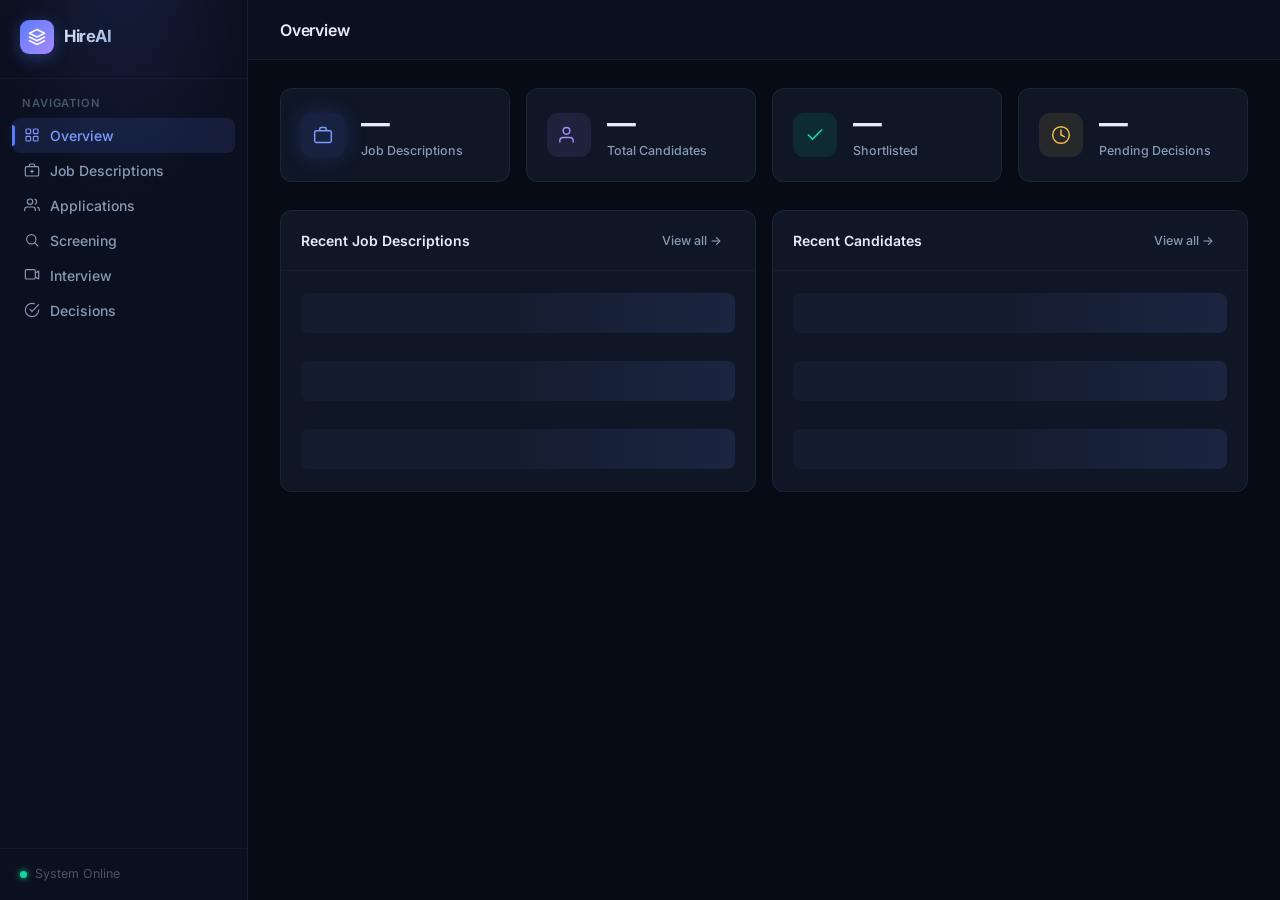
==== commit 0253c357: "Add public careers page and staged hiring pipeline Candidates can now browse open positions and appl" ====
--- a/static/index.html
+++ b/static/index.html
@@ -49,14 +49,30 @@
           Job Descriptions
         </button>
 
-        <button class="nav-item" data-tab="candidates">
+        <button class="nav-item" data-tab="applications">
           <svg class="nav-icon" viewBox="0 0 24 24" fill="none">
             <path d="M17 21v-2a4 4 0 0 0-4-4H5a4 4 0 0 0-4 4v2" stroke="currentColor" stroke-width="1.75"/>
             <circle cx="9" cy="7" r="4" stroke="currentColor" stroke-width="1.75"/>
             <path d="M23 21v-2a4 4 0 0 0-3-3.87" stroke="currentColor" stroke-width="1.75"/>
             <path d="M16 3.13a4 4 0 0 1 0 7.75" stroke="currentColor" stroke-width="1.75"/>
           </svg>
-          Candidates
+          Applications
+        </button>
+
+        <button class="nav-item" data-tab="screening">
+          <svg class="nav-icon" viewBox="0 0 24 24" fill="none">
+            <circle cx="11" cy="11" r="7" stroke="currentColor" stroke-width="1.75"/>
+            <line x1="21" y1="21" x2="16.65" y2="16.65" stroke="currentColor" stroke-width="1.75" stroke-linecap="round"/>
+          </svg>
+          Screening
+        </button>
+
+        <button class="nav-item" data-tab="interview">
+          <svg class="nav-icon" viewBox="0 0 24 24" fill="none">
+            <rect x="2" y="4" width="15" height="14" rx="2" stroke="currentColor" stroke-width="1.75"/>
+            <path d="M17 9l5-3v12l-5-3" stroke="currentColor" stroke-width="1.75" stroke-linejoin="round"/>
+          </svg>
+          Interview
         </button>
 
         <button class="nav-item" data-tab="decisions">
@@ -173,17 +189,48 @@
         </div>
       </section>
 
-      <!-- ── Candidates ────────────────────────────────────────────────────── -->
-      <section id="tab-candidates" class="tab-panel">
+      <!-- ── Applications ──────────────────────────────────────────────────── -->
+      <section id="tab-applications" class="tab-panel">
         <div class="table-toolbar">
           <div class="toolbar-left">
-            <select id="jd-filter" class="select" style="width:220px" onchange="loadCandidates()">
+            <select id="applications-jd-filter" class="select" style="width:220px" onchange="loadApplications()">
               <option value="">All Job Descriptions</option>
             </select>
           </div>
+          <div class="toolbar-right">
+            <button class="btn btn-primary btn-sm" id="send-to-screening-btn" style="display:none" onclick="sendToScreening()">Send to Screening (<span id="send-to-screening-count">0</span>)</button>
+          </div>
         </div>
         <div class="table-wrap">
-          <table class="data-table" id="candidates-table">
+          <table class="data-table" id="applications-table">
+            <thead>
+              <tr>
+                <th style="width:36px"><input type="checkbox" id="applications-select-all" onchange="toggleSelectAllApplications(this)" /></th>
+                <th>Candidate</th>
+                <th>Job Description</th>
+                <th>Phone</th>
+                <th>Applied</th>
+                <th>Actions</th>
+              </tr>
+            </thead>
+            <tbody id="applications-body">
+              <tr><td colspan="6" class="loading">Loading applications…</td></tr>
+            </tbody>
+          </table>
+        </div>
+      </section>
+
+      <!-- ── Screening ─────────────────────────────────────────────────────── -->
+      <section id="tab-screening" class="tab-panel">
+        <div class="table-toolbar">
+          <div class="toolbar-left">
+            <select id="screening-jd-filter" class="select" style="width:220px" onchange="loadScreening()">
+              <option value="">All Job Descriptions</option>
+            </select>
+          </div>
+        </div>
+        <div class="table-wrap">
+          <table class="data-table" id="screening-table">
             <thead>
               <tr>
                 <th>Candidate</th>
@@ -193,8 +240,34 @@
                 <th>Actions</th>
               </tr>
             </thead>
-            <tbody id="candidates-body">
-              <tr><td colspan="5" class="loading">Loading candidates…</td></tr>
+            <tbody id="screening-body">
+              <tr><td colspan="5" class="loading">Loading screening results…</td></tr>
+            </tbody>
+          </table>
+        </div>
+      </section>
+
+      <!-- ── Interview ─────────────────────────────────────────────────────── -->
+      <section id="tab-interview" class="tab-panel">
+        <div class="table-toolbar">
+          <div class="toolbar-left">
+            <select id="interview-jd-filter" class="select" style="width:220px" onchange="loadInterview()">
+              <option value="">All Job Descriptions</option>
+            </select>
+          </div>
+        </div>
+        <div class="table-wrap">
+          <table class="data-table" id="interview-table">
+            <thead>
+              <tr>
+                <th>Candidate</th>
+                <th>Job Description</th>
+                <th>Stage</th>
+                <th>Actions</th>
+              </tr>
+            </thead>
+            <tbody id="interview-body">
+              <tr><td colspan="4" class="loading">Loading interviews…</td></tr>
             </tbody>
           </table>
         </div>
@@ -268,7 +341,7 @@
 <div id="resume-modal" class="modal-overlay" style="display:none">
   <div class="modal" onclick="event.stopPropagation()">
     <div class="modal-header">
-      <h3>Upload Candidate Resume</h3>
+      <h3>Add Candidate Application</h3>
       <button class="modal-close" onclick="hideModal('resume-modal')">
         <svg viewBox="0 0 24 24" fill="none" width="18" height="18"><line x1="18" y1="6" x2="6" y2="18" stroke="currentColor" stroke-width="2" stroke-linecap="round"/><line x1="6" y1="6" x2="18" y2="18" stroke="currentColor" stroke-width="2" stroke-linecap="round"/></svg>
       </button>
@@ -291,6 +364,10 @@
           <input id="resume-email" type="email" class="form-input" placeholder="jane@example.com" />
         </label>
       </div>
+      <label class="form-label">
+        <span class="form-label-text">Phone Number</span>
+        <input id="resume-phone" type="tel" class="form-input" placeholder="+92 300 1234567" />
+      </label>
       <div class="upload-tabs">
         <button class="upload-tab active" onclick="switchResumeTab('file',this)">Upload File</button>
         <button class="upload-tab" onclick="switchResumeTab('text',this)">Paste Text</button>
@@ -324,7 +401,7 @@
 
     <div class="modal-footer">
       <button class="btn btn-ghost" onclick="hideModal('resume-modal')">Cancel</button>
-      <button class="btn btn-primary" onclick="submitResume()">Screen Candidate</button>
+      <button class="btn btn-primary" onclick="submitResume()">Add Application</button>
     </div>
   </div>
 </div>
--- a/static/css/style.css
+++ b/static/css/style.css
@@ -529,6 +529,7 @@
 }
 
 .toolbar-left { display: flex; align-items: center; gap: 10px; }
+.toolbar-right { display: flex; align-items: center; gap: 10px; }
 
 .table-wrap {
   background: var(--surf-2);
